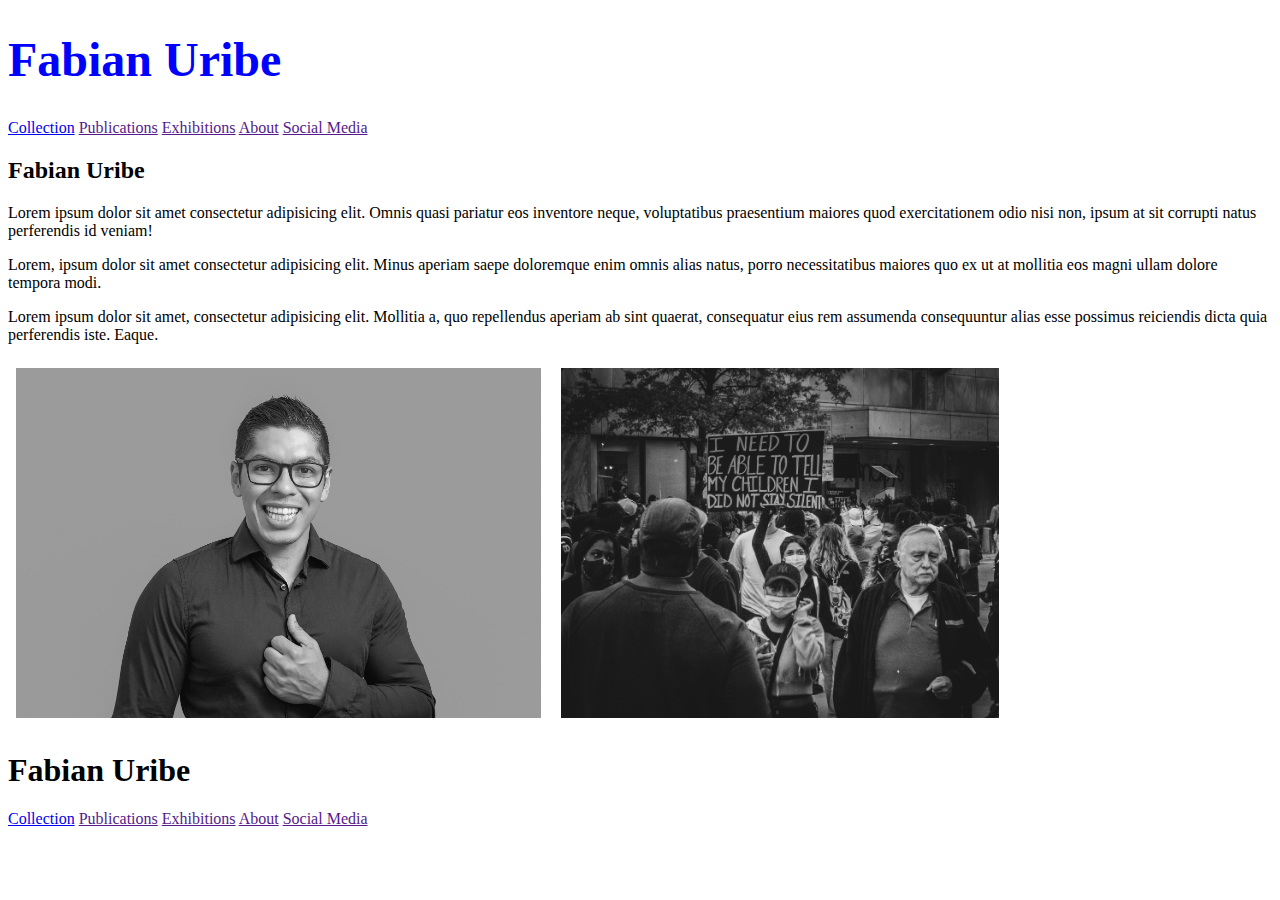
==== assignments/final-project/index.html @ 36c632b5 "Final Project" ====
<!DOCTYPE html>
<html lang="en">
<head>
    <meta charset="UTF-8">
    <meta http-equiv="X-UA-Compatible" content="IE=edge">
    <meta name="viewport" content="width=device-width, initial-scale=1.0">
    <link rel="stylesheet" href="style.css">
    <title>Fabian Uribe</title>
</head>
<body>
    <header>
        <h1 class="site-title">Fabian Uribe</h1>
            <nav>
                <a href="collection.html">Collection</a>
                <a href=>Publications</a>
                <a href=>Exhibitions</a>
                <a href=>About</a>
                <a href=>Social Media</a>
             </nav>
    </header>
    <main>
        <section>
            <h2>Fabian Uribe</h2>
            <p>Lorem ipsum dolor sit amet consectetur adipisicing elit. Omnis quasi pariatur eos inventore neque, voluptatibus praesentium maiores quod exercitationem odio nisi non, ipsum at sit corrupti natus perferendis id veniam!
            </p>
            <p>Lorem, ipsum dolor sit amet consectetur adipisicing elit. Minus aperiam saepe doloremque enim omnis alias natus, porro necessitatibus maiores quo ex ut at mollitia eos magni ullam dolore tempora modi.</p>
            <p>Lorem ipsum dolor sit amet, consectetur adipisicing elit. Mollitia a, quo repellendus aperiam ab sint quaerat, consequatur eius rem assumenda consequuntur alias esse possimus reiciendis dicta quia perferendis iste. Eaque.</p>
        </section>

        <img src="images/fabianuribe.jpg" alt="Fabian Uribe">
        

        
        <img src="images/didnotstaysilent.jpg" alt="Did not stay silent">

    
        

    </main>
</body>
<footer>
    <h1>Fabian Uribe</h1>
    <nav>
        <a href="collection.html">Collection</a>
        <a href=>Publications</a>
        <a href=>Exhibitions</a>
        <a href=>About</a>
        <a href=>Social Media</a> 
    </nav>
</footer>
</html>
---- assignments/final-project/style.css ----
.site-title{
    font-size: 3rem;
    color: blue;
}
img{
    width: auto;
    height: 350px;
    padding: .5rem;
}
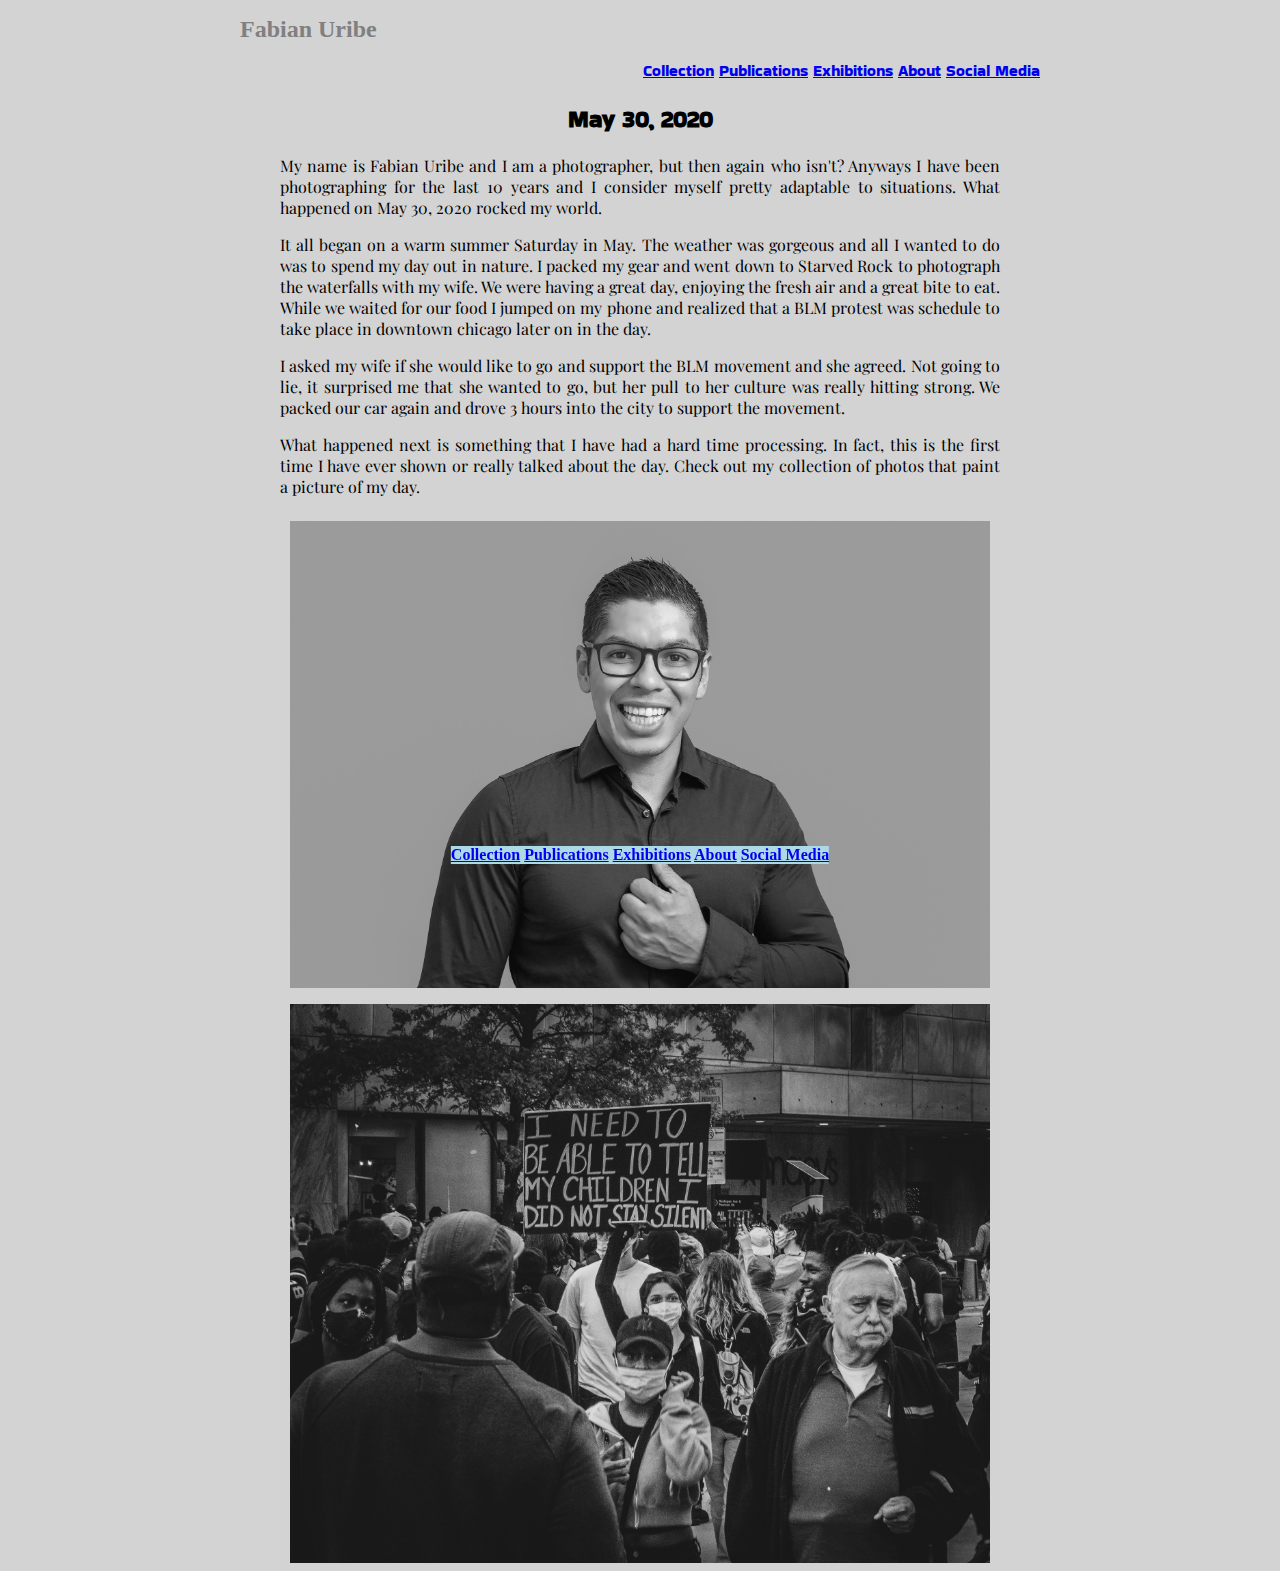
==== commit 283f0030: "Final Project Project" ====
--- a/assignments/final-project/index.html
+++ b/assignments/final-project/index.html
@@ -1,51 +1,61 @@
 <!DOCTYPE html>
+
 <html lang="en">
 <head>
     <meta charset="UTF-8">
     <meta http-equiv="X-UA-Compatible" content="IE=edge">
     <meta name="viewport" content="width=device-width, initial-scale=1.0">
+    <link rel="preconnect" href="https://fonts.googleapis.com">
+<link rel="preconnect" href="https://fonts.gstatic.com" crossorigin>
+<link href="https://fonts.googleapis.com/css2?family=Bakbak+One&family=Playfair+Display:ital@1&display=swap" rel="stylesheet">
     <link rel="stylesheet" href="style.css">
     <title>Fabian Uribe</title>
 </head>
-<body>
+<body class="home">
+    <div class="animated title"></div>
+
     <header>
-        <h1 class="site-title">Fabian Uribe</h1>
-            <nav>
+        <h1 class="site-title"> Fabian Uribe</h1>
+            <nav class="nav">
                 <a href="collection.html">Collection</a>
-                <a href=>Publications</a>
-                <a href=>Exhibitions</a>
-                <a href=>About</a>
-                <a href=>Social Media</a>
+                <a href="#">Publications</a>
+                <a href="#">Exhibitions</a>
+                <a href="#">About</a>
+                <a href="socialmedia.html">Social Media</a> 
              </nav>
     </header>
     <main>
         <section>
-            <h2>Fabian Uribe</h2>
-            <p>Lorem ipsum dolor sit amet consectetur adipisicing elit. Omnis quasi pariatur eos inventore neque, voluptatibus praesentium maiores quod exercitationem odio nisi non, ipsum at sit corrupti natus perferendis id veniam!
+            <h2 class="sitetitle"> May 30, 2020</h2>
+            <p>My name is Fabian Uribe and I am a photographer, but then again who isn't? Anyways I have been photographing for the last 10 years and I consider myself pretty adaptable to situations. What happened on May 30, 2020 rocked my world. 
             </p>
-            <p>Lorem, ipsum dolor sit amet consectetur adipisicing elit. Minus aperiam saepe doloremque enim omnis alias natus, porro necessitatibus maiores quo ex ut at mollitia eos magni ullam dolore tempora modi.</p>
-            <p>Lorem ipsum dolor sit amet, consectetur adipisicing elit. Mollitia a, quo repellendus aperiam ab sint quaerat, consequatur eius rem assumenda consequuntur alias esse possimus reiciendis dicta quia perferendis iste. Eaque.</p>
+            <p>It all began on a warm summer Saturday in May. The weather was gorgeous and all I wanted to do was to spend my day out in nature. I packed my gear and went down to Starved Rock to photograph the waterfalls with my wife. We were having a great day, enjoying the fresh air and a great  bite to eat. While we waited for our food I jumped on my phone and realized that a BLM protest was schedule to take place in downtown chicago later on in the day.  </p>
+            <p>I asked my wife if she would like to go and support the BLM movement and she agreed. Not going to lie, it surprised me that she wanted to go, but her pull to her culture was really hitting strong. We packed our car again and drove 3 hours into the city to support the movement. </p>
+            <p>What happened next is something that I have had a hard time processing. In fact, this is the first time I have ever shown or really talked about the day. Check out my collection of photos that paint a picture of my day.</p>
         </section>
 
-        <img src="images/fabianuribe.jpg" alt="Fabian Uribe">
-        
-
-        
-        <img src="images/didnotstaysilent.jpg" alt="Did not stay silent">
+        <div class="home-images">
+            <img src="images/fabianuribe.jpg" alt="Fabian Uribe">
+            <img src="images/didnotstaysilent.jpg" alt="Did not stay silent">
+        </div>
+       
 
     
         
 
     </main>
 </body>
-<footer>
-    <h1>Fabian Uribe</h1>
-    <nav>
+
+    
+    <nav class="footer">
         <a href="collection.html">Collection</a>
-        <a href=>Publications</a>
-        <a href=>Exhibitions</a>
-        <a href=>About</a>
-        <a href=>Social Media</a> 
+        <a href="#">Publications</a>
+        <a href="#">Exhibitions</a>
+        <a href="#">About</a>
+        <a href="socialmedia.html">Social Media</a> 
+        
+
+
     </nav>
 </footer>
 </html>--- a/assignments/final-project/style.css
+++ b/assignments/final-project/style.css
@@ -1,9 +1,148 @@
+html {
+    background-color: lightgray;
+}
+
+.home {
+    max-width: 800px;
+    margin: 0 auto;
+    
+}
+
+.home-images img {
+    width: 100%;
+    max-width: 700px;
+    margin: 0 auto;
+    display: block;
+    padding: .5rem;
+
+}
+
 .site-title{
-    font-size: 3rem;
-    color: blue;
+    font-size: 1.5rem;
+    color:gray;
+
 }
-img{
-    width: auto;
-    height: 350px;
-    padding: .5rem;
+
+.nav{ 
+    font-family: 'Bakbak One', cursive;
+    text-align:right;
+
+
+}
+h2{
+    font-family: 'Bakbak One', cursive;
+    text-align: center;
+
+}
+p{
+    font-family: 'Playfair Display', serif;
+    text-align: justify;
+    max-width: 100ch;
+    margin: 1em auto;
+    width:90%;
+}
+
+.grid-container {
+    display: grid;
+    /*grid-template-columns: 1fr 1fr 1fr 1fr;*/
+    grid-template-columns: repeat(auto-fill, minmax(200px, 1fr));
+    gap: .5em;
+}
+
+.image-card img{
+    opacity: 1;
+    transition: all .25s;
+    display:block;
+    width: 100%;
+}
+
+.img-card img:hover{
+    opacity: 0.1;
+}
+
+.image-title{
+    position: absolute;
+    background:#fffd;
+    top: 0;
+    right: 0;
+    bottom:0;
+    left: 0;
+    opacity: 0;
+    padding: 1em;
+   
+    display: grid;
+    place-items:center;
+}
+
+.image-card{
+    position: relative;
+    
+}
+.image-card:hover .image-title{
+    opacity: 1;
+}
+
+.gallery{
+    display: flex;
+    gap: 1em;
+    flex-wrap: wrap;
+    justify-content: center;
+}
+
+.footer{
+    position: fixed;
+    top: 95%;
+    left: 50%;
+    transform:translate(-50%,-50%);
+    font-family: Cambria, Cochin, Georgia, Times, 'Times New Roman', serif;
+    font-weight:900;
+    background-color:lightblue;
+}
+
+.flex-container{
+    display: flex;
+    flex-direction: column;
+    flex-wrap: wrap;
+    align-items: flex-start;
+}
+
+.container{
+    text-align: center;
+    position: absolute;
+    top: 50%;
+    left: 50%;
+    transform: translate(-50%,-50%)
+    width: 80%;
+}
+
+.container span{
+    color: white;
+    text-transform: uppercase;
+    display: block;
+}
+.text1{
+    font-size: 50px;
+    font-weight: 500;
+    letter-spacing: 5px;
+    margin-bottom: 20px;
+    position: relative;
+    animation: text 3s 1;
+}
+.text2{
+    font-size: 25px;
+}
+
+@keyframes text {
+    0%{
+        color:black;
+        margin-bottom: -40px;
+    }
+    30%{
+        letter-spacing: 25px;
+        margin-bottom: -40px;
+    }
+    85%{
+        letter-spacing: 8px;
+        margin-bottom:-40px;
+    }
 }